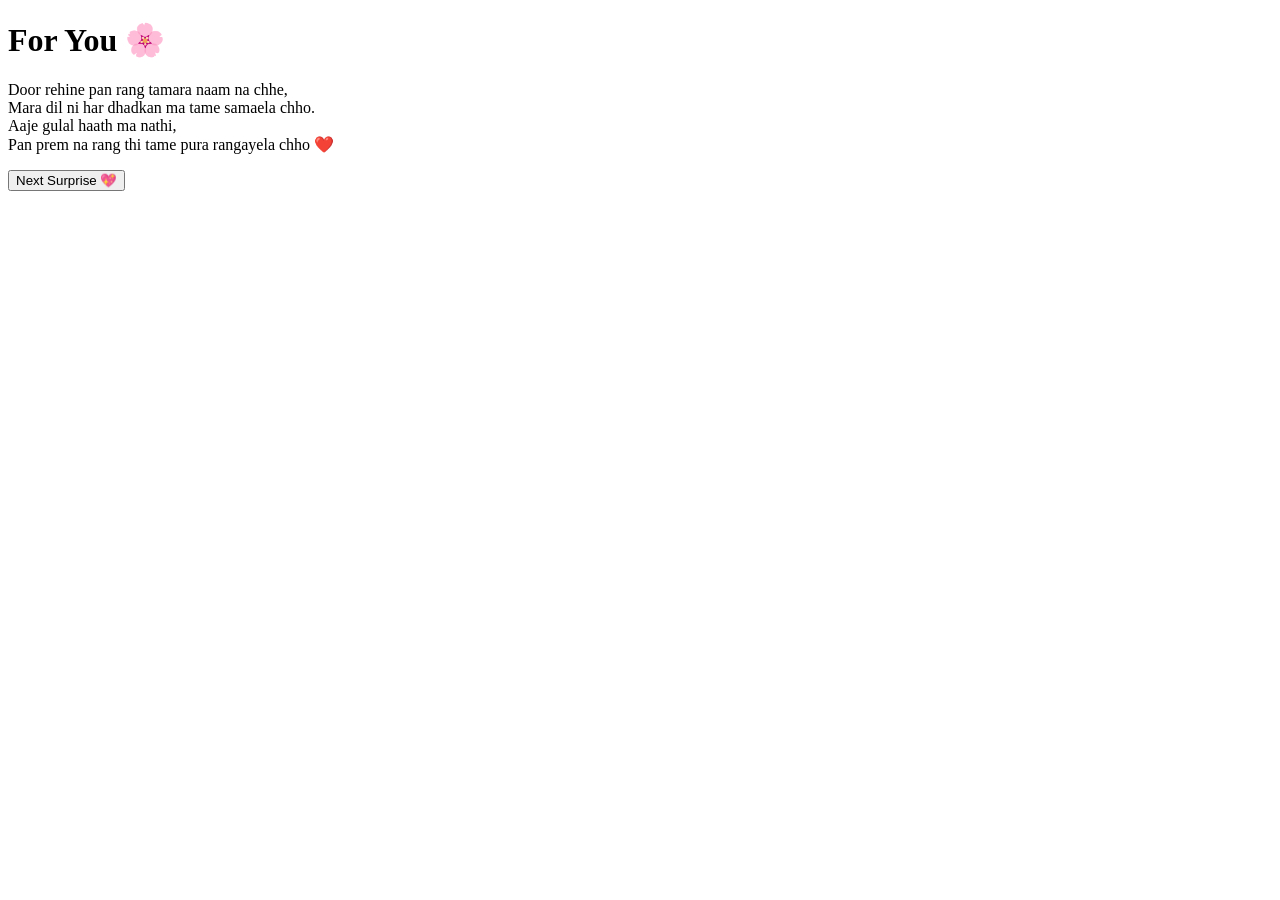
==== Page2.html @ 7b5fd8fd "Add files via upload" ====
<!DOCTYPE html>
<html>
<head>
<meta name="viewport" content="width=device-width, initial-scale=1.0">
<title>Shayari 💕</title>
<link rel="stylesheet" href="style.css">
</head>
<body class="page">
<h1>For You 🌸</h1>
<p class="shayari">
Door rehine pan rang tamara naam na chhe,<br>
Mara dil ni har dhadkan ma tame samaela chho.<br>
Aaje gulal haath ma nathi,<br>
Pan prem na rang thi tame pura rangayela chho ❤️
</p>
<button class="btn" onclick="next()">Next Surprise 💖</button>
<script>function next(){window.location.href='page3.html'}</script>
</body>
</html>
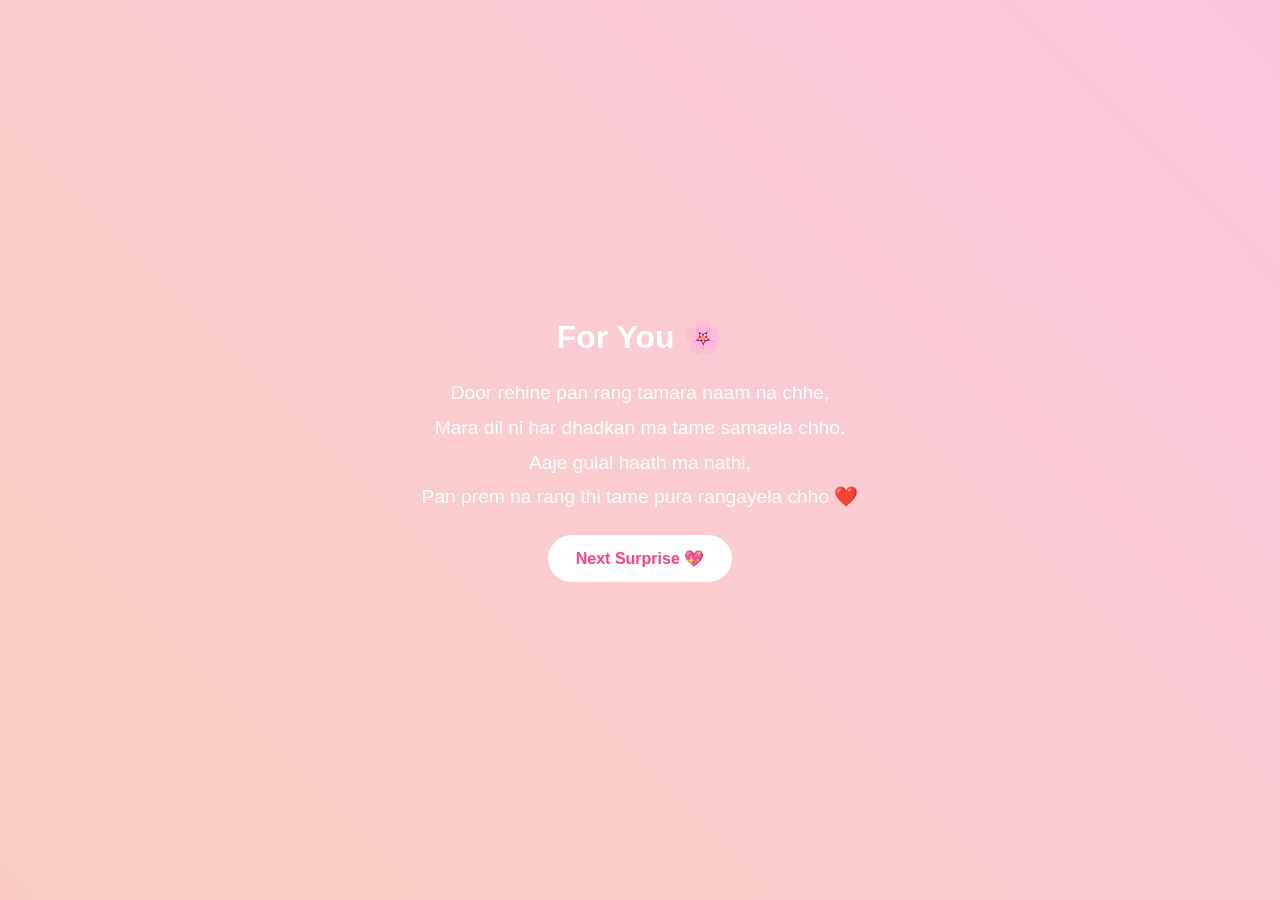
==== commit 5cdf29f8: "Update Page2.html" ====
--- a/Page2.html
+++ b/Page2.html
@@ -14,6 +14,7 @@
 Pan prem na rang thi tame pura rangayela chho ❤️
 </p>
 <button class="btn" onclick="next()">Next Surprise 💖</button>
-<script>function next(){window.location.href='page3.html'}</script>
+<script>function next(){window.location.href='Page3.html'}</script>
 </body>
 </html>
+
--- a/style.css
+++ b/style.css
@@ -0,0 +1,37 @@
+*{margin:0;padding:0;box-sizing:border-box;font-family:'Segoe UI',sans-serif}
+body{min-height:100vh;display:flex;flex-direction:column;justify-content:center;align-items:center;text-align:center;color:white;background:linear-gradient(45deg,#ff9a9e,#fad0c4,#fbc2eb,#a6c1ee);background-size:400% 400%;animation:bg 10s ease infinite}
+@keyframes bg{0%{background-position:0% 50%}50%{background-position:100% 50%}100%{background-position:0% 50%}}
+
+.entry{overflow:hidden}
+
+.splash{position:absolute;width:200px;height:200px;border-radius:50%;filter:blur(40px);opacity:.8;animation:move 6s infinite alternate}
+.left{top:-50px;left:-50px;background:#ff4081}
+.right{top:-50px;right:-50px;background:#ffeb3b}
+@keyframes move{to{transform:translateY(100px)}}
+
+.main-title{font-size:2.2rem;margin-bottom:30px;animation:fadeIn 3s ease}
+
+.btn{padding:14px 28px;border:none;border-radius:30px;background:white;color:#ff4081;font-weight:bold;font-size:1rem}
+.btn:hover{background:#ff4081;color:white}
+
+.page{padding:20px}
+.shayari{font-size:1.2rem;line-height:1.8;margin:20px}
+
+img{max-width:85%;border-radius:20px;box-shadow:0 0 20px rgba(255,255,255,.7);animation:zoom 6s infinite alternate}
+@keyframes zoom{to{transform:scale(1.05)}}
+
+.hearts::after{content:"❤️ ❤️ ❤️";display:block;margin-top:20px;animation:fadeIn 3s infinite alternate}
+
+video{width:90%;border-radius:20px;margin-top:20px}
+
+.letter{max-width:90%;line-height:1.8;font-size:1.1rem;margin:20px auto}
+
+.infinity{font-size:2.5rem;animation:glow 2s infinite alternate}
+@keyframes glow{from{text-shadow:0 0 10px white}to{text-shadow:0 0 25px pink}}
+
+@keyframes fadeIn{from{opacity:0}to{opacity:1}}
+
+@media(max-width:600px){
+.main-title{font-size:1.6rem}
+.infinity{font-size:2rem}
+}
